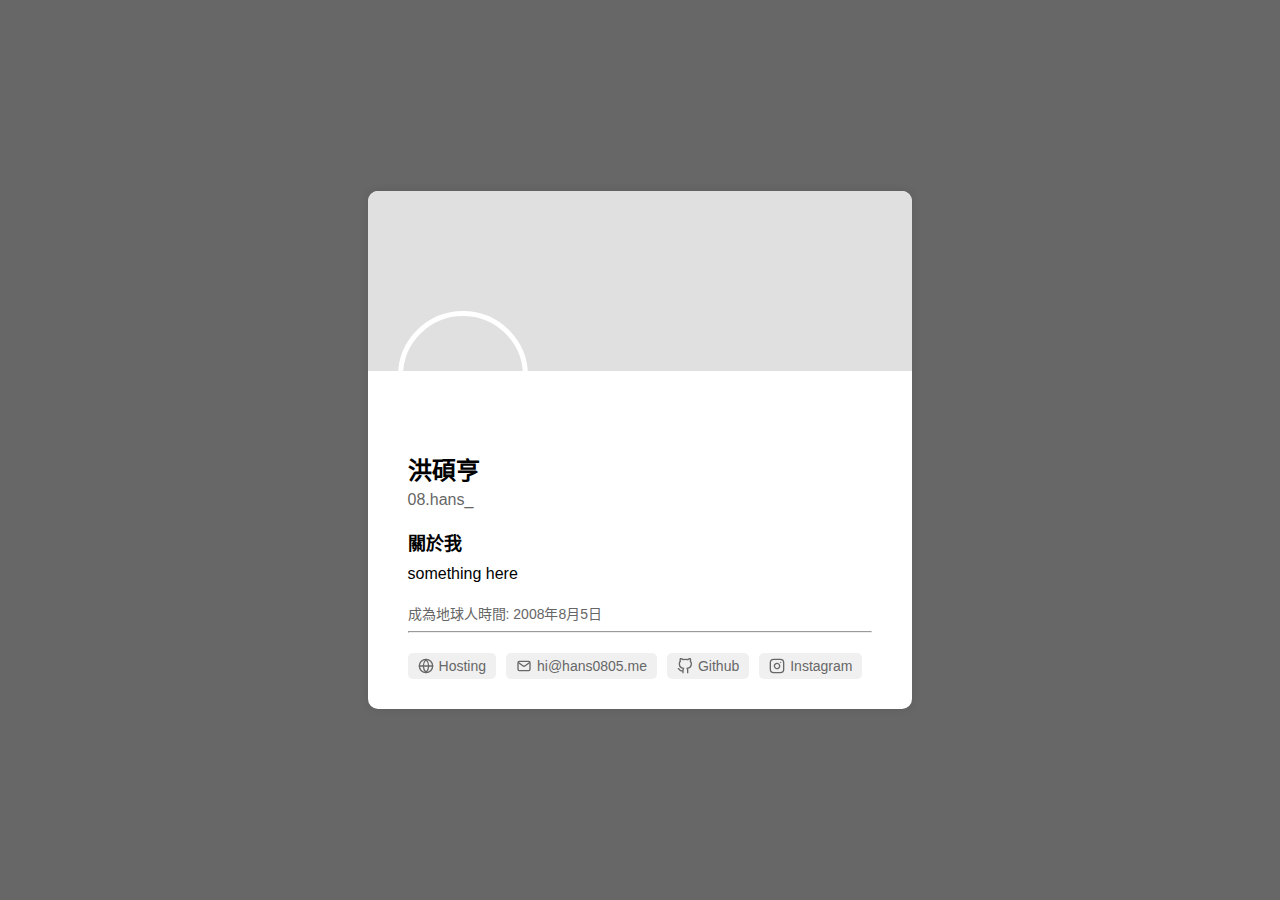
==== test/index.html @ ac9105ec "Create index.html" ====
<!DOCTYPE html>
<html lang="zh-TW">

<head>
    <meta charset="UTF-8">
    <meta name="viewport" content="width=device-width, initial-scale=1.0">
    <title>亨 - 關於我  </title>
    <style>
        body,
        html {
            margin: 0;
            padding: 0;
            height: 100%;
            font-family: Arial, sans-serif;
            background-color: #676767;
            display: flex;
            justify-content: center;
            align-items: center;
        }

        a {
            color: #676767;
        }

        .profile-container {
            width: 100%;
            max-width: 600px;
            margin: 20px;
            background-color: white;
            border-radius: 10px;
            overflow: hidden;
            box-shadow: 0 0 10px rgba(0, 0, 0, 0.1);
        }

        .cover-photo {
            height: 180px;
            background-color: #e0e0e0;
            position: relative;
        }

        .profile-photo {
            width: 120px;
            height: 120px;
            border-radius: 60%;
            background-image: url("https://hans0805.me/img/avatar.jpg");
            background-repeat: no-repeat;
            background-position: center;
            position: absolute;
            bottom: -70px;
            left: 30px;
            border: 5px solid white;
            transition: all 0.3s ease;
        }

        .profile-actions {
            padding: 10px 20px;
            text-align: right;
        }

        .profile-actions button {
            padding: 8px 16px;
            margin-left: 10px;
            border: none;
            border-radius: 5px;
            background-color: #007bff;
            color: white;
            cursor: pointer;
            transition: all 0.3s ease;
        }

        .profile-actions button:hover {
            background-color: #0056b3;
            transform: translateY(-2px);
        }

        .profile-info {
            padding: 80px 40px 20px
                /*background: linear-gradient(rgb(196, 100, 3), rgb(0, 0, 0));*/
        }

        .profile-name {
            font-size: 24px;
            font-weight: bold;
            margin-bottom: 5px;
        }

        .profile-username {
            color: #666;
            margin-bottom: 20px;
        }

        .about-me {
            margin-bottom: 20px;
        }

        .about-me h3 {
            font-size: 18px;
            margin-bottom: 10px;
        }

        .about-me p {
            margin: 5px 0;
            display: flex;
            align-items: center;
            word-break: break-word;
        }

        .about-me svg {
            min-width: 20px;
            width: 20px;
            height: 20px;
            margin-right: 10px;
        }

        .join-date,
        .links {
            margin-top: 20px;
            font-size: 14px;
            color: #666;
        }

        .links {
            display: flex;
            flex-wrap: wrap;
        }

        .link-item {
            display: inline-flex;
            align-items: center;
            margin-right: 10px;
            margin-bottom: 10px;
            padding: 5px 10px;
            background-color: #f0f0f0;
            border-radius: 5px;
            transition: all 0.3s ease;
            cursor: pointer;
        }

        .link-item:hover {
            transform: translateY(-5px);
            box-shadow: 0 5px 15px rgba(0, 0, 0, 0.1);
            background-color: #e0e0e0;
        }

        .link-item svg {
            width: 16px;
            height: 16px;
            margin-right: 5px;
            transition: all 0.3s ease;
        }

        .link-item:hover svg {
            transform: scale(1.1);
        }

        /* Responsive Design */
        @media (max-width: 768px) {

            body,
            html {
                align-items: flex-start;
            }

            .profile-container {
                margin: 0;
                border-radius: 0;
                height: 100%;
                max-height: 100vh;
                overflow-y: auto;
            }

            .cover-photo {
                height: 180px;
            }

            .profile-photo {
                width: 120px;
                height: 120px;
                bottom: -60px;
                left: 50%;
                transform: translateX(-50%);
            }

            .profile-info {
                padding: 80px 40px 20px
            }

            .profile-name {
                font-size: 22px;
                text-align: center;
            }

            .profile-username {
                text-align: center;
            }

            .profile-actions {
                text-align: center;
                padding: 10px;
            }

            .profile-actions button {
                margin: 5px;
                width: calc(50% - 10px);
            }
        }

        @media (max-width: 480px) {
            .profile-container {
                margin: 0;
            }

            .cover-photo {
                height: 180px;
            }

            .profile-photo {
                width: 120px;
                height: 120px;
                bottom: -70px;
            }

            .profile-info {
                padding: 80px 15px 15px;
            }

            .profile-name {
                font-size: 20px;
            }

            .about-me p {
                font-size: 14px;
            }

            .link-item {
                font-size: 12px;
            }
        }
    </style>
</head>

<body>
    <div class="profile-container">
        <!-- 內容保持不變 -->
        <div class="cover-photo">
            <div class="profile-photo"></div>
        </div>
        <div class="profile-info">
            <div class="profile-name">洪碩亨</div>
            <div class="profile-username">08.hans_</div>
            <div class="about-me">
                <h3>關於我</h3>
                <!--
                <p>
                    <svg viewBox="0 0 24 24" fill="none" stroke="currentColor" stroke-width="2" stroke-linecap="round" stroke-linejoin="round">
                        <rect x="3" y="11" width="18" height="11" rx="2" ry="2"></rect>
                        <path d="M7 11V7a5 5 0 0 1 10 0v4"></path>
                    </svg>
                    我的新機器人 https://bot.hans0805.me/
                </p>
                <p>
                    <svg viewBox="0 0 24 24" fill="none" stroke="currentColor" stroke-width="2" stroke-linecap="round" stroke-linejoin="round">
                        <rect x="2" y="3" width="20" height="14" rx="2" ry="2"></rect>
                        <line x1="8" y1="21" x2="16" y2="21"></line>
                        <line x1="12" y1="17" x2="12" y2="21"></line>
                    </svg>
                    喵樂型開發者
                </p>
                <p>
                    <svg viewBox="0 0 24 24" fill="none" stroke="currentColor" stroke-width="2" stroke-linecap="round" stroke-linejoin="round">
                        <circle cx="12" cy="12" r="10"></circle>
                        <line x1="12" y1="16" x2="12" y2="12"></line>
                        <line x1="12" y1="8" x2="12.01" y2="8"></line>
                    </svg>
                    關於我 https://go-to.lol/hans
                </p>
                <p>
                    <svg viewBox="0 0 24 24" fill="none" stroke="currentColor" stroke-width="2" stroke-linecap="round" stroke-linejoin="round">
                        <path d="M4 4h16c1.1 0 2 .9 2 2v12c0 1.1-.9 2-2 2H4c-1.1 0-2-.9-2-2V6c0-1.1.9-2 2-2z"></path>
                        <polyline points="22,6 12,13 2,6"></polyline>
                    </svg>
                    hi@hans0805.me
                </p>
                -->
                <p>something here</p>
            </div>
            <div class="join-date">
                成為地球人時間: 2008年8月5日
            </div>
            <hr>
            <div class="links">
                <a href="https://maybeisfree.host" target="_blank">
                    <div class="link-item">
                        <svg viewBox="0 0 24 24" fill="none" stroke="currentColor" stroke-width="2"
                            stroke-linecap="round" stroke-linejoin="round">
                            <circle cx="12" cy="12" r="10"></circle>
                            <line x1="2" y1="12" x2="22" y2="12"></line>
                            <path
                                d="M12 2a15.3 15.3 0 0 1 4 10 15.3 15.3 0 0 1-4 10 15.3 15.3 0 0 1-4-10 15.3 15.3 0 0 1 4-10z">
                            </path>
                        </svg>
                        Hosting
                    </div>
                </a>
                <a href="mailto:hi@hans0805.me" target="_blank">
                    <div class="link-item">
                        <svg viewBox="0 0 24 24" fill="none" xmlns="http://www.w3.org/2000/svg" stroke="currentColor"
                            stroke-width="2">
                            <g id="SVGRepo_bgCarrier" stroke-width="0"></g>
                            <g id="SVGRepo_tracerCarrier" stroke-linecap="round" stroke-linejoin="round"></g>
                            <g id="SVGRepo_iconCarrier">
                                <path d="M4 7.00005L10.2 11.65C11.2667 12.45 12.7333 12.45 13.8 11.65L20 7"
                                    stroke-width="2" stroke-linecap="round" stroke-linejoin="round"></path>
                                <rect x="3" y="5" width="18" height="14" rx="2" stroke-width="2" stroke-linecap="round">
                                </rect>
                            </g>
                        </svg>
                        hi@hans0805.me
                    </div>
                </a>
                <a href="https://github.con/hanshans135" target="_blank">
                    <div class="link-item">
                        <svg viewBox="0 0 24 24" fill="none" stroke="currentColor" stroke-width="2"
                            stroke-linecap="round" stroke-linejoin="round">
                            <path
                                d="M9 19c-5 1.5-5-2.5-7-3m14 6v-3.87a3.37 3.37 0 0 0-.94-2.61c3.14-.35 6.44-1.54 6.44-7A5.44 5.44 0 0 0 20 4.77 5.07 5.07 0 0 0 19.91 1S18.73.65 16 2.48a13.38 13.38 0 0 0-7 0C6.27.65 5.09 1 5.09 1A5.07 5.07 0 0 0 5 4.77a5.44 5.44 0 0 0-1.5 3.78c0 5.42 3.3 6.61 6.44 7A3.37 3.37 0 0 0 9 18.13V22">
                            </path>
                        </svg>
                        Github
                    </div>
                </a>
                <a href="https://www.instagram.com/08.hans_" target="_blank">
                    <div class="link-item">
                        <svg viewBox="0 0 24 24" fill="none" stroke="currentColor" stroke-width="2"
                            stroke-linecap="round" stroke-linejoin="round">
                            <rect x="2" y="2" width="20" height="20" rx="5" ry="5"></rect>
                            <path d="M16 11.37A4 4 0 1 1 12.63 8 4 4 0 0 1 16 11.37z"></path>
                            <line x1="17.5" y1="6.5" x2="17.51" y2="6.5"></line>
                        </svg>
                        Instagram
                    </div>
                </a>
            </div>
        </div>
    </div>
</body>

</html>
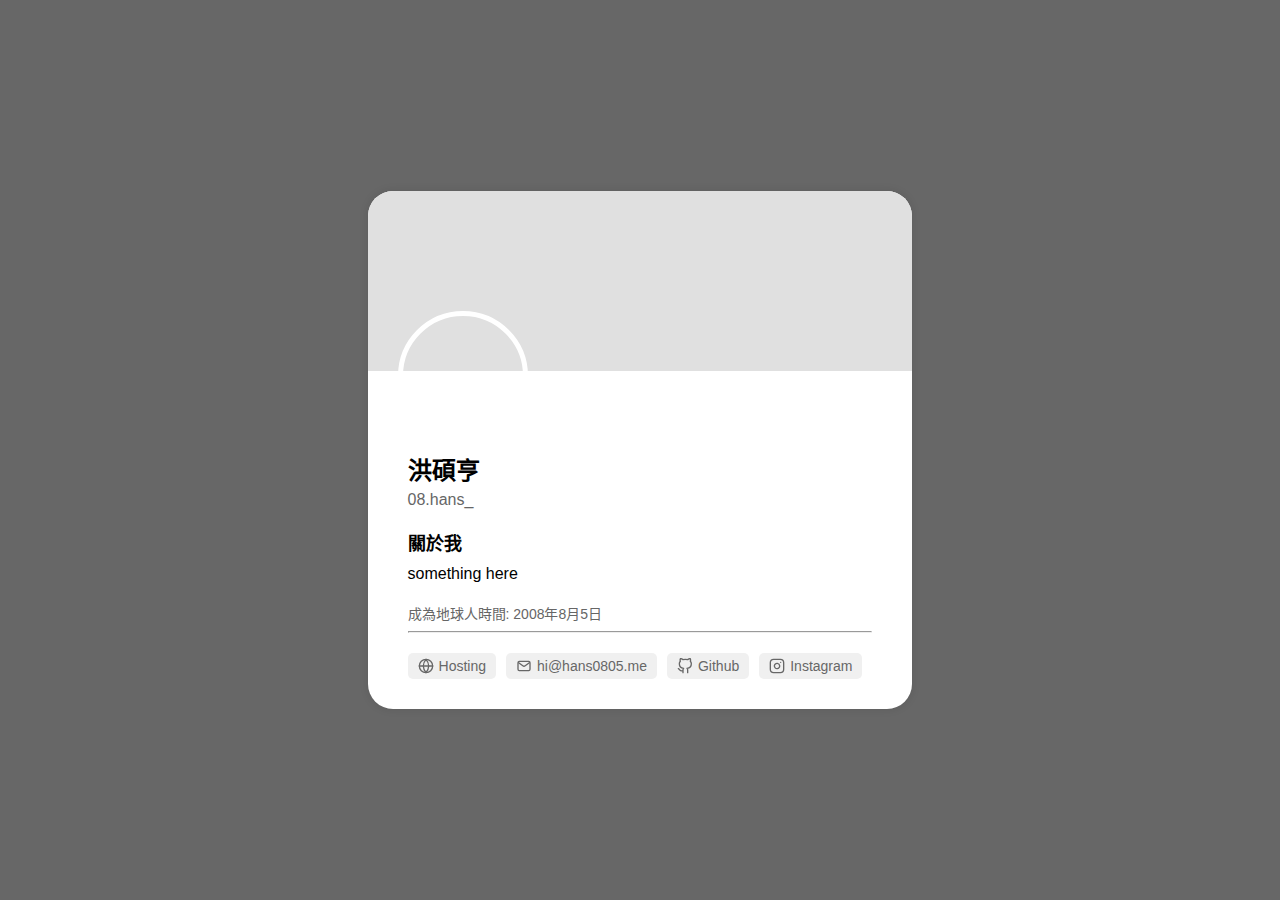
==== commit d0069c86: "Update index.html" ====
--- a/test/index.html
+++ b/test/index.html
@@ -27,7 +27,7 @@
             max-width: 600px;
             margin: 20px;
             background-color: white;
-            border-radius: 10px;
+            border-radius: 25px;
             overflow: hidden;
             box-shadow: 0 0 10px rgba(0, 0, 0, 0.1);
         }
@@ -35,16 +35,21 @@
         .cover-photo {
             height: 180px;
             background-color: #e0e0e0;
+            background-repeat: no-repeat;
+            background-position: center;
+            background-size: cover;
+            background-image: url("https://cdn.discordapp.com/banners/851062442330816522/606dcc084252e7cfb7fef6ddad359d9d.png?size=1024");
             position: relative;
         }
 
         .profile-photo {
             width: 120px;
             height: 120px;
-            border-radius: 60%;
+            border-radius: 100px;
             background-image: url("https://hans0805.me/img/avatar.jpg");
             background-repeat: no-repeat;
             background-position: center;
+            background-size: cover;
             position: absolute;
             bottom: -70px;
             left: 30px;
@@ -318,7 +323,7 @@
                         hi@hans0805.me
                     </div>
                 </a>
-                <a href="https://github.con/hanshans135" target="_blank">
+                <a href="https://github.com/hanshans135" target="_blank">
                     <div class="link-item">
                         <svg viewBox="0 0 24 24" fill="none" stroke="currentColor" stroke-width="2"
                             stroke-linecap="round" stroke-linejoin="round">
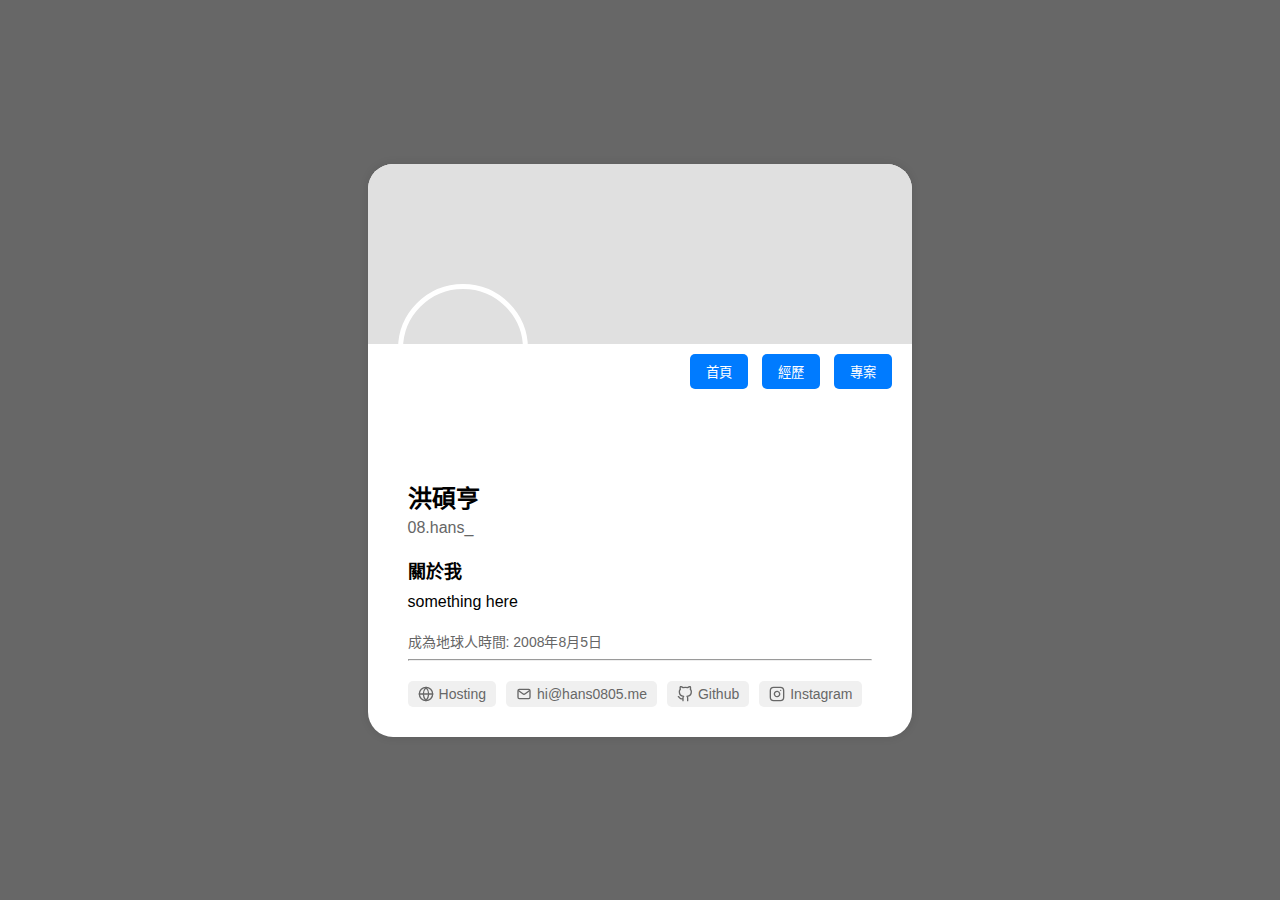
==== commit e9dc2352: "Add files via upload" ====
--- a/test/index.html
+++ b/test/index.html
@@ -4,7 +4,7 @@
 <head>
     <meta charset="UTF-8">
     <meta name="viewport" content="width=device-width, initial-scale=1.0">
-    <title>亨 - 關於我  </title>
+    <title>亨 - 關於我 </title>
     <style>
         body,
         html {
@@ -38,7 +38,6 @@
             background-repeat: no-repeat;
             background-position: center;
             background-size: cover;
-            background-image: url("https://cdn.discordapp.com/banners/851062442330816522/606dcc084252e7cfb7fef6ddad359d9d.png?size=1024");
             position: relative;
         }
 
@@ -201,12 +200,14 @@
 
             .profile-actions {
                 text-align: center;
+                transform: translateY(70px);
                 padding: 10px;
+                width: calc(100%-30px);
             }
 
             .profile-actions button {
                 margin: 5px;
-                width: calc(50% - 10px);
+                width: 30%;
             }
         }
 
@@ -250,12 +251,24 @@
         <div class="cover-photo">
             <div class="profile-photo"></div>
         </div>
+        <div class="profile-actions">
+            <nobr>
+
+                <button id="btn-page-home" onclick="go_page('home')">首頁</button>
+                <button id="btn-page-info" onclick="go_page('info')">經歷</button>
+                <button id="btn-page-project" onclick="go_page('project')">專案</button>
+            </nobr>
+        </div>
         <div class="profile-info">
+
             <div class="profile-name">洪碩亨</div>
             <div class="profile-username">08.hans_</div>
-            <div class="about-me">
-                <h3>關於我</h3>
-                <!--
+
+            <!--首頁-->
+            <div id="page-home" style="display: block;">
+                <div class="about-me">
+                    <h3>關於我</h3>
+                    <!--
                 <p>
                     <svg viewBox="0 0 24 24" fill="none" stroke="currentColor" stroke-width="2" stroke-linecap="round" stroke-linejoin="round">
                         <rect x="3" y="11" width="18" height="11" rx="2" ry="2"></rect>
@@ -287,11 +300,31 @@
                     hi@hans0805.me
                 </p>
                 -->
-                <p>something here</p>
+                    <p>something here</p>
+                </div>
+                <div class="join-date">
+                    成為地球人時間: 2008年8月5日
+                </div>
             </div>
-            <div class="join-date">
-                成為地球人時間: 2008年8月5日
+
+            <!--經歷-->
+            <div id="page-info" style="display: none;">
+                <div class="about-me">
+                    <h3>經歷</h3>
+                    <p>something here</p>
+                </div>
+
             </div>
+
+            <!--專案-->
+            <div id="project-info" style="display: none;">
+                <div class="about-me">
+                    <h3>專案</h3>
+                    <p>something here</p>
+                </div>
+
+            </div>
+
             <hr>
             <div class="links">
                 <a href="https://maybeisfree.host" target="_blank">
@@ -348,6 +381,24 @@
             </div>
         </div>
     </div>
+
+    <script>
+        let home_page = document.querySelector("#page-home")
+        let info_page = document.querySelector("#page-info")
+        let project_page = document.querySelector("#project-info")
+        function go_page(page_name) {
+            home_page.style.display = "none"
+            info_page.style.display = "none"
+            project_page.style.display = "none"
+            if (page_name == "home") {
+                home_page.style.display = "block"
+            } else if (page_name == "info") {
+                info_page.style.display = "block"
+            } else {
+                project_page.style.display = "block"
+            }
+        }
+    </script>
 </body>
 
-</html>
+</html>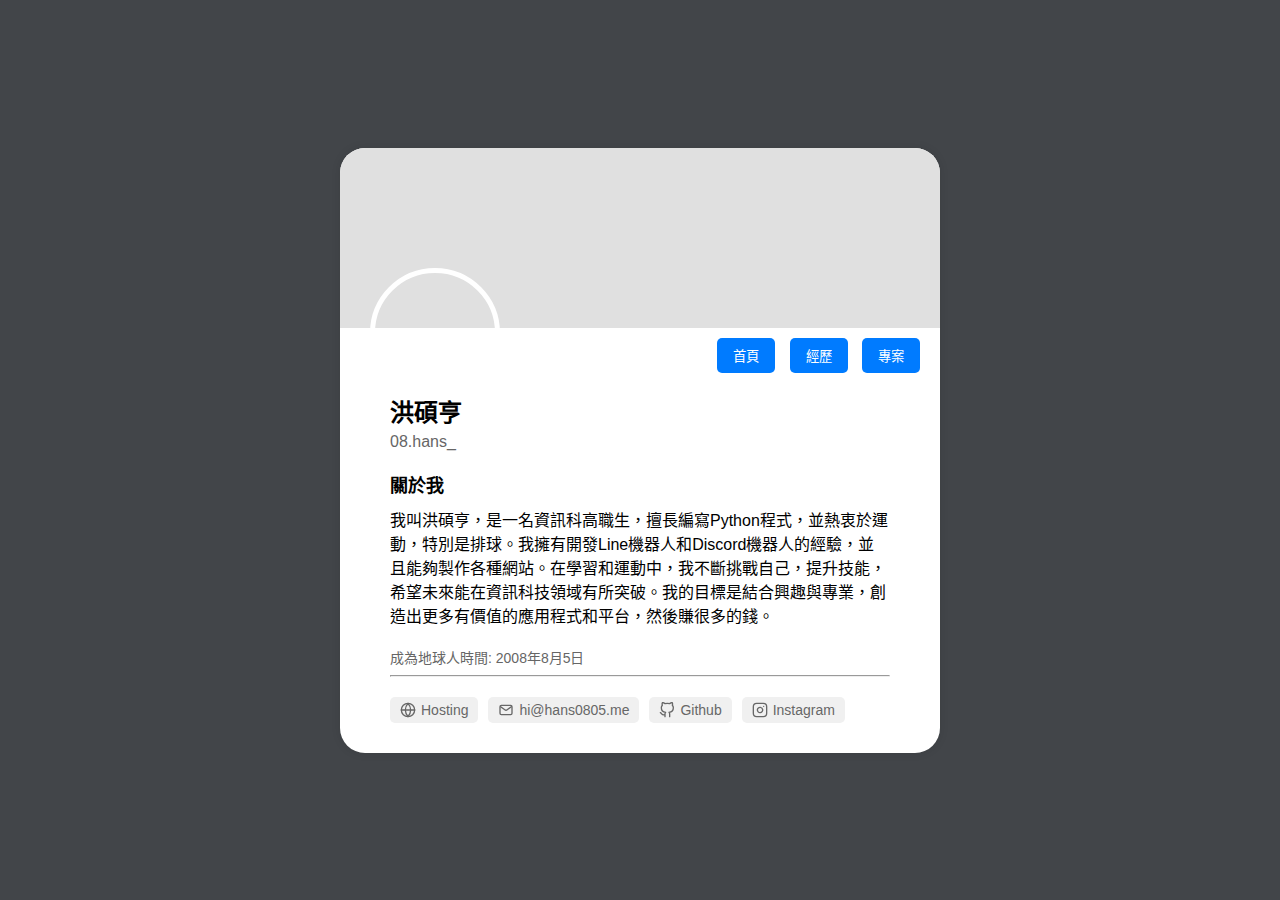
==== commit bce01a23: "Update index.html" ====
--- a/test/index.html
+++ b/test/index.html
@@ -12,7 +12,7 @@
             padding: 0;
             height: 100%;
             font-family: Arial, sans-serif;
-            background-color: #676767;
+            background-color: #424549;
             display: flex;
             justify-content: center;
             align-items: center;
@@ -30,6 +30,7 @@
             border-radius: 25px;
             overflow: hidden;
             box-shadow: 0 0 10px rgba(0, 0, 0, 0.1);
+
         }
 
         .cover-photo {
@@ -78,7 +79,7 @@
         }
 
         .profile-info {
-            padding: 80px 40px 20px
+            padding: 10px 50px 20px
                 /*background: linear-gradient(rgb(196, 100, 3), rgb(0, 0, 0));*/
         }
 
@@ -242,7 +243,103 @@
                 font-size: 12px;
             }
         }
+
+        .carousel {
+            position: relative;
+            overflow: hidden;
+            margin-top: 20px;
+            border-radius: 10px;
+            box-shadow: 0 4px 6px rgba(0, 0, 0, 0.1);
+        }
+
+        .carousel-inner {
+            display: flex;
+            transition: transform 0.5s ease;
+        }
+
+        .carousel-item {
+            flex: 0 0 100%;
+            width: 100%;
+            display: flex;
+            justify-content: space-between;
+            padding: 10px;
+        }
+
+        .experience-block {
+            width: 48%;
+            background-color: #f8f9fa;
+            border-radius: 8px;
+            overflow: hidden;
+            box-shadow: 0 2px 4px rgba(0, 0, 0, 0.1);
+        }
+
+        .experience-block img {
+            width: 100%;
+            /*height: 60%;
+             padding-bottom: 100%;
+            使图片变为正方形 */
+            object-fit: cover;
+            display: block;
+        }
+
+        .experience-text {
+            padding: 15px;
+        }
+
+        .experience-text h2 {
+            font-size: 16px;
+            margin-bottom: 5px;
+        }
+
+        .experience-text p {
+            font-size: 14px;
+            margin: 0;
+        }
+
+        .carousel-control {
+            position: absolute;
+            top: 50%;
+            transform: translateY(-50%);
+            background: rgba(0, 0, 0, 0.5);
+            color: white;
+            padding: 10px 15px;
+            text-decoration: none;
+            border-radius: 50%;
+            font-size: 18px;
+            z-index: 10;
+        }
+
+        .carousel-control.prev {
+            left: 10px;
+        }
+
+        .carousel-control.next {
+            right: 10px;
+        }
+
+        .carousel-indicators {
+            position: absolute;
+            bottom: 10px;
+            left: 50%;
+            transform: translateX(-50%);
+            display: flex;
+            gap: 10px;
+            z-index: 10;
+        }
+
+        .indicator {
+            width: 10px;
+            height: 10px;
+            border-radius: 50%;
+            background-color: rgba(0, 0, 0, 0.5);
+            cursor: pointer;
+        }
+
+        .indicator.active {
+            background-color: #000;
+        }
     </style>
+
 </head>
 
 <body>
@@ -268,39 +365,8 @@
             <div id="page-home" style="display: block;">
                 <div class="about-me">
                     <h3>關於我</h3>
-                    <!--
-                <p>
-                    <svg viewBox="0 0 24 24" fill="none" stroke="currentColor" stroke-width="2" stroke-linecap="round" stroke-linejoin="round">
-                        <rect x="3" y="11" width="18" height="11" rx="2" ry="2"></rect>
-                        <path d="M7 11V7a5 5 0 0 1 10 0v4"></path>
-                    </svg>
-                    我的新機器人 https://bot.hans0805.me/
-                </p>
-                <p>
-                    <svg viewBox="0 0 24 24" fill="none" stroke="currentColor" stroke-width="2" stroke-linecap="round" stroke-linejoin="round">
-                        <rect x="2" y="3" width="20" height="14" rx="2" ry="2"></rect>
-                        <line x1="8" y1="21" x2="16" y2="21"></line>
-                        <line x1="12" y1="17" x2="12" y2="21"></line>
-                    </svg>
-                    喵樂型開發者
-                </p>
-                <p>
-                    <svg viewBox="0 0 24 24" fill="none" stroke="currentColor" stroke-width="2" stroke-linecap="round" stroke-linejoin="round">
-                        <circle cx="12" cy="12" r="10"></circle>
-                        <line x1="12" y1="16" x2="12" y2="12"></line>
-                        <line x1="12" y1="8" x2="12.01" y2="8"></line>
-                    </svg>
-                    關於我 https://go-to.lol/hans
-                </p>
-                <p>
-                    <svg viewBox="0 0 24 24" fill="none" stroke="currentColor" stroke-width="2" stroke-linecap="round" stroke-linejoin="round">
-                        <path d="M4 4h16c1.1 0 2 .9 2 2v12c0 1.1-.9 2-2 2H4c-1.1 0-2-.9-2-2V6c0-1.1.9-2 2-2z"></path>
-                        <polyline points="22,6 12,13 2,6"></polyline>
-                    </svg>
-                    hi@hans0805.me
-                </p>
-                -->
-                    <p>something here</p>
+                    <p>我叫洪碩亨，是一名資訊科高職生，擅長編寫Python程式，並熱衷於運動，特別是排球。我擁有開發Line機器人和Discord機器人的經驗，並且能夠製作各種網站。在學習和運動中，我不斷挑戰自己，提升技能，希望未來能在資訊科技領域有所突破。我的目標是結合興趣與專業，創造出更多有價值的應用程式和平台，然後賺很多的錢。
+                    </p>
                 </div>
                 <div class="join-date">
                     成為地球人時間: 2008年8月5日
@@ -311,9 +377,46 @@
             <div id="page-info" style="display: none;">
                 <div class="about-me">
                     <h3>經歷</h3>
-                    <p>something here</p>
+                    <div class="carousel">
+                        <div class="carousel-inner">
+                            <div class="carousel-item">
+                                <div class="experience-block">
+                                    <img src="https://yt3.googleusercontent.com/ytc/AIdro_l-4eHLOxc9YmVaAxYHBSkE6IatT5w8GYWd6YPL2Nl4oTQ=s900-c-k-c0x00ffffff-no-rj" alt="2018年 - 國中學習歷程">
+                                    <div class="experience-text">
+                                        <h2>2024 - SITCON</h2>
+                                        <p>場務</p>
+                                    </div>
+                                </div>
+                                <div class="experience-block">
+                                    <img src="https://www.claudeusercontent.com/api/placeholder/400/400" alt="2021年 - 高中資訊科學習">
+                                    <div class="experience-text">
+                                        <h2>2024 - COSCUP</h2>
+                                        <p>會眾</p>
+                                    </div>
+                                </div>
+                            </div>
+                            <div class="carousel-item">
+                                <div class="experience-block">
+                                    <img src="https://www.claudeusercontent.com/api/placeholder/400/400" alt="2023年 - 個人項目開發">
+                                    <div class="experience-text">
+                                        <h2>2023 - COSCUP</h2>
+                                        <p>會眾</p>
+                                    </div>
+                                </div>
+                                <div class="experience-block">
+                                    <img src="https://www.claudeusercontent.com/api/placeholder/400/400" alt="未來展望">
+                                    <div class="experience-text">
+                                        <h2>awa</h2>
+                                        <p>test</p>
+                                    </div>
+                                </div>
+                            </div>
+                        </div>
+                        <a href="#" class="carousel-control prev">&lt;</a>
+                        <a href="#" class="carousel-control next">&gt;</a>
+                        <div class="carousel-indicators"></div>
+                    </div>
                 </div>
-
             </div>
 
             <!--專案-->
@@ -398,7 +501,51 @@
                 project_page.style.display = "block"
             }
         }
+
+        // 更新后的轮播功能
+        document.addEventListener('DOMContentLoaded', function () {
+            const carousel = document.querySelector('.carousel-inner');
+            const items = document.querySelectorAll('.carousel-item');
+            const prevButton = document.querySelector('.carousel-control.prev');
+            const nextButton = document.querySelector('.carousel-control.next');
+            const indicatorsContainer = document.querySelector('.carousel-indicators');
+            let currentIndex = 0;
+
+            // 创建指示器
+            items.forEach((_, index) => {
+                const indicator = document.createElement('div');
+                indicator.classList.add('indicator');
+                if (index === 0) indicator.classList.add('active');
+                indicator.addEventListener('click', () => showItem(index));
+                indicatorsContainer.appendChild(indicator);
+            });
+
+            const indicators = document.querySelectorAll('.indicator');
+
+            function showItem(index) {
+                carousel.style.transform = `translateX(-${index * 100}%)`;
+                indicators[currentIndex].classList.remove('active');
+                indicators[index].classList.add('active');
+                currentIndex = index;
+            }
+
+            prevButton.addEventListener('click', function (e) {
+                e.preventDefault();
+                let index = currentIndex - 1;
+                if (index < 0) index = items.length - 1;
+                showItem(index);
+            });
+
+            nextButton.addEventListener('click', function (e) {
+                e.preventDefault();
+                let index = currentIndex + 1;
+                if (index >= items.length) index = 0;
+                showItem(index);
+            });
+
+        });
     </script>
+
 </body>
 
-</html>+</html>
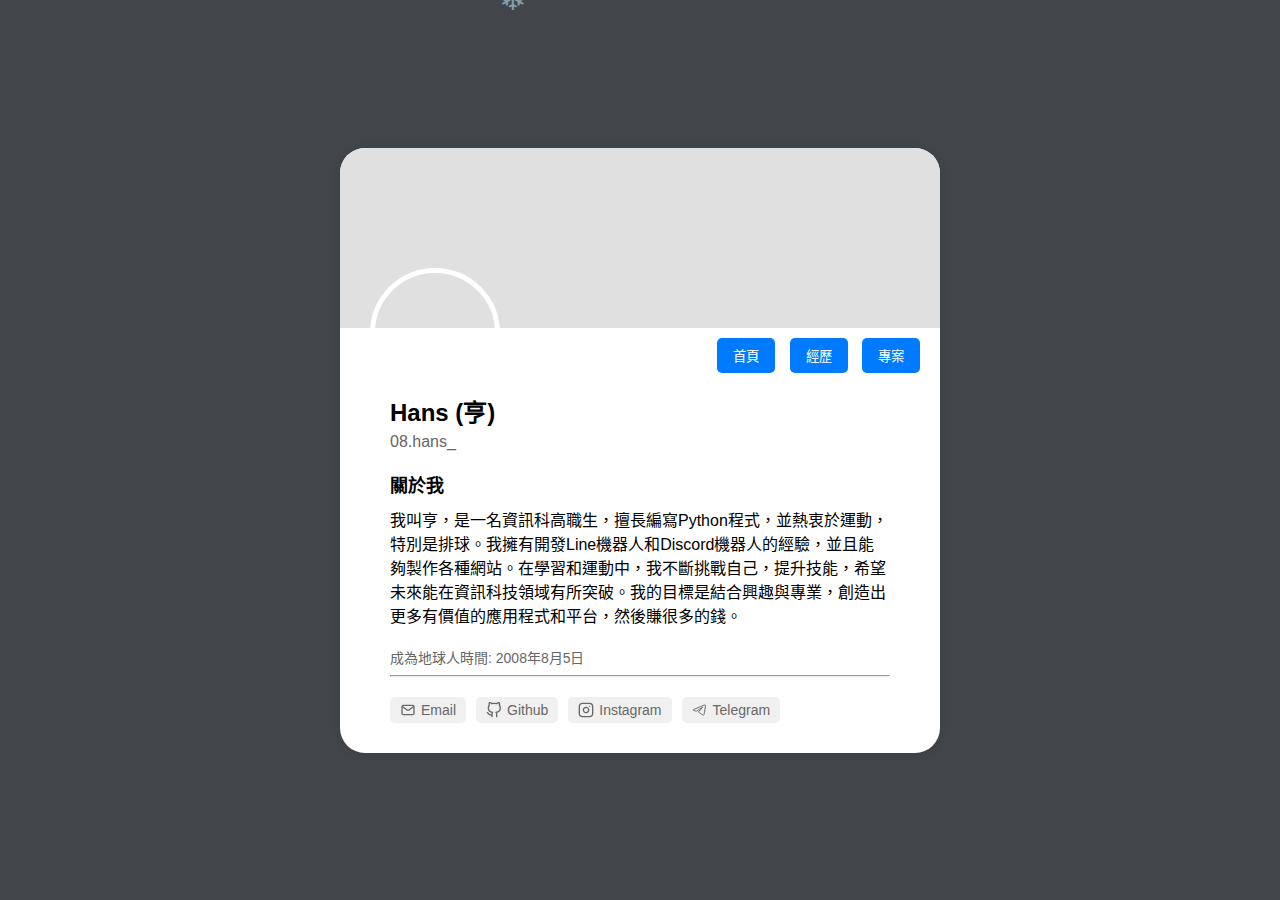
==== commit 44e3144b: "修復輪播" ====
--- a/test/index.html
+++ b/test/index.html
@@ -1,551 +1,768 @@
-<!DOCTYPE html>
-<html lang="zh-TW">
-
-<head>
-    <meta charset="UTF-8">
-    <meta name="viewport" content="width=device-width, initial-scale=1.0">
-    <title>亨 - 關於我 </title>
-    <style>
-        body,
-        html {
-            margin: 0;
-            padding: 0;
-            height: 100%;
-            font-family: Arial, sans-serif;
-            background-color: #424549;
-            display: flex;
-            justify-content: center;
-            align-items: center;
-        }
-
-        a {
-            color: #676767;
-        }
-
-        .profile-container {
-            width: 100%;
-            max-width: 600px;
-            margin: 20px;
-            background-color: white;
-            border-radius: 25px;
-            overflow: hidden;
-            box-shadow: 0 0 10px rgba(0, 0, 0, 0.1);
-
-        }
-
-        .cover-photo {
-            height: 180px;
-            background-color: #e0e0e0;
-            background-repeat: no-repeat;
-            background-position: center;
-            background-size: cover;
-            position: relative;
-        }
-
-        .profile-photo {
-            width: 120px;
-            height: 120px;
-            border-radius: 100px;
-            background-image: url("https://hans0805.me/img/avatar.jpg");
-            background-repeat: no-repeat;
-            background-position: center;
-            background-size: cover;
-            position: absolute;
-            bottom: -70px;
-            left: 30px;
-            border: 5px solid white;
-            transition: all 0.3s ease;
-        }
-
-        .profile-actions {
-            padding: 10px 20px;
-            text-align: right;
-        }
-
-        .profile-actions button {
-            padding: 8px 16px;
-            margin-left: 10px;
-            border: none;
-            border-radius: 5px;
-            background-color: #007bff;
-            color: white;
-            cursor: pointer;
-            transition: all 0.3s ease;
-        }
-
-        .profile-actions button:hover {
-            background-color: #0056b3;
-            transform: translateY(-2px);
-        }
-
-        .profile-info {
-            padding: 10px 50px 20px
-                /*background: linear-gradient(rgb(196, 100, 3), rgb(0, 0, 0));*/
-        }
-
-        .profile-name {
-            font-size: 24px;
-            font-weight: bold;
-            margin-bottom: 5px;
-        }
-
-        .profile-username {
-            color: #666;
-            margin-bottom: 20px;
-        }
-
-        .about-me {
-            margin-bottom: 20px;
-        }
-
-        .about-me h3 {
-            font-size: 18px;
-            margin-bottom: 10px;
-        }
-
-        .about-me p {
-            margin: 5px 0;
-            display: flex;
-            align-items: center;
-            word-break: break-word;
-        }
-
-        .about-me svg {
-            min-width: 20px;
-            width: 20px;
-            height: 20px;
-            margin-right: 10px;
-        }
-
-        .join-date,
-        .links {
-            margin-top: 20px;
-            font-size: 14px;
-            color: #666;
-        }
-
-        .links {
-            display: flex;
-            flex-wrap: wrap;
-        }
-
-        .link-item {
-            display: inline-flex;
-            align-items: center;
-            margin-right: 10px;
-            margin-bottom: 10px;
-            padding: 5px 10px;
-            background-color: #f0f0f0;
-            border-radius: 5px;
-            transition: all 0.3s ease;
-            cursor: pointer;
-        }
-
-        .link-item:hover {
-            transform: translateY(-5px);
-            box-shadow: 0 5px 15px rgba(0, 0, 0, 0.1);
-            background-color: #e0e0e0;
-        }
-
-        .link-item svg {
-            width: 16px;
-            height: 16px;
-            margin-right: 5px;
-            transition: all 0.3s ease;
-        }
-
-        .link-item:hover svg {
-            transform: scale(1.1);
-        }
-
-        /* Responsive Design */
-        @media (max-width: 768px) {
-
-            body,
-            html {
-                align-items: flex-start;
-            }
-
-            .profile-container {
-                margin: 0;
-                border-radius: 0;
-                height: 100%;
-                max-height: 100vh;
-                overflow-y: auto;
-            }
-
-            .cover-photo {
-                height: 180px;
-            }
-
-            .profile-photo {
-                width: 120px;
-                height: 120px;
-                bottom: -60px;
-                left: 50%;
-                transform: translateX(-50%);
-            }
-
-            .profile-info {
-                padding: 80px 40px 20px
-            }
-
-            .profile-name {
-                font-size: 22px;
-                text-align: center;
-            }
-
-            .profile-username {
-                text-align: center;
-            }
-
-            .profile-actions {
-                text-align: center;
-                transform: translateY(70px);
-                padding: 10px;
-                width: calc(100%-30px);
-            }
-
-            .profile-actions button {
-                margin: 5px;
-                width: 30%;
-            }
-        }
-
-        @media (max-width: 480px) {
-            .profile-container {
-                margin: 0;
-            }
-
-            .cover-photo {
-                height: 180px;
-            }
-
-            .profile-photo {
-                width: 120px;
-                height: 120px;
-                bottom: -70px;
-            }
-
-            .profile-info {
-                padding: 80px 15px 15px;
-            }
-
-            .profile-name {
-                font-size: 20px;
-            }
-
-            .about-me p {
-                font-size: 14px;
-            }
-
-            .link-item {
-                font-size: 12px;
-            }
-        }
-
-        .carousel {
-            position: relative;
-            overflow: hidden;
-            margin-top: 20px;
-            border-radius: 10px;
-            box-shadow: 0 4px 6px rgba(0, 0, 0, 0.1);
-        }
-
-        .carousel-inner {
-            display: flex;
-            transition: transform 0.5s ease;
-        }
-
-        .carousel-item {
-            flex: 0 0 100%;
-            width: 100%;
-            display: flex;
-            justify-content: space-between;
-            padding: 10px;
-        }
-
-        .experience-block {
-            width: 48%;
-            background-color: #f8f9fa;
-            border-radius: 8px;
-            overflow: hidden;
-            box-shadow: 0 2px 4px rgba(0, 0, 0, 0.1);
-        }
-
-        .experience-block img {
-            width: 100%;
-            /*height: 60%;
-             padding-bottom: 100%;
-            使图片变为正方形 */
-            object-fit: cover;
-            display: block;
-        }
-
-        .experience-text {
-            padding: 15px;
-        }
-
-        .experience-text h2 {
-            font-size: 16px;
-            margin-bottom: 5px;
-        }
-
-        .experience-text p {
-            font-size: 14px;
-            margin: 0;
-        }
-
-        .carousel-control {
-            position: absolute;
-            top: 50%;
-            transform: translateY(-50%);
-            background: rgba(0, 0, 0, 0.5);
-            color: white;
-            padding: 10px 15px;
-            text-decoration: none;
-            border-radius: 50%;
-            font-size: 18px;
-            z-index: 10;
-        }
-
-        .carousel-control.prev {
-            left: 10px;
-        }
-
-        .carousel-control.next {
-            right: 10px;
-        }
-
-        .carousel-indicators {
-            position: absolute;
-            bottom: 10px;
-            left: 50%;
-            transform: translateX(-50%);
-            display: flex;
-            gap: 10px;
-            z-index: 10;
-        }
-
-        .indicator {
-            width: 10px;
-            height: 10px;
-            border-radius: 50%;
-            background-color: rgba(0, 0, 0, 0.5);
-            cursor: pointer;
-        }
-
-        .indicator.active {
-            background-color: #000;
-        }
-    </style>
-
-</head>
-
-<body>
-    <div class="profile-container">
-        <!-- 內容保持不變 -->
-        <div class="cover-photo">
-            <div class="profile-photo"></div>
-        </div>
-        <div class="profile-actions">
-            <nobr>
-
-                <button id="btn-page-home" onclick="go_page('home')">首頁</button>
-                <button id="btn-page-info" onclick="go_page('info')">經歷</button>
-                <button id="btn-page-project" onclick="go_page('project')">專案</button>
-            </nobr>
-        </div>
-        <div class="profile-info">
-
-            <div class="profile-name">洪碩亨</div>
-            <div class="profile-username">08.hans_</div>
-
-            <!--首頁-->
-            <div id="page-home" style="display: block;">
-                <div class="about-me">
-                    <h3>關於我</h3>
-                    <p>我叫洪碩亨，是一名資訊科高職生，擅長編寫Python程式，並熱衷於運動，特別是排球。我擁有開發Line機器人和Discord機器人的經驗，並且能夠製作各種網站。在學習和運動中，我不斷挑戰自己，提升技能，希望未來能在資訊科技領域有所突破。我的目標是結合興趣與專業，創造出更多有價值的應用程式和平台，然後賺很多的錢。
-                    </p>
-                </div>
-                <div class="join-date">
-                    成為地球人時間: 2008年8月5日
-                </div>
-            </div>
-
-            <!--經歷-->
-            <div id="page-info" style="display: none;">
-                <div class="about-me">
-                    <h3>經歷</h3>
-                    <div class="carousel">
-                        <div class="carousel-inner">
-                            <div class="carousel-item">
-                                <div class="experience-block">
-                                    <img src="https://yt3.googleusercontent.com/ytc/AIdro_l-4eHLOxc9YmVaAxYHBSkE6IatT5w8GYWd6YPL2Nl4oTQ=s900-c-k-c0x00ffffff-no-rj" alt="2018年 - 國中學習歷程">
-                                    <div class="experience-text">
-                                        <h2>2024 - SITCON</h2>
-                                        <p>場務</p>
-                                    </div>
-                                </div>
-                                <div class="experience-block">
-                                    <img src="https://www.claudeusercontent.com/api/placeholder/400/400" alt="2021年 - 高中資訊科學習">
-                                    <div class="experience-text">
-                                        <h2>2024 - COSCUP</h2>
-                                        <p>會眾</p>
-                                    </div>
-                                </div>
-                            </div>
-                            <div class="carousel-item">
-                                <div class="experience-block">
-                                    <img src="https://www.claudeusercontent.com/api/placeholder/400/400" alt="2023年 - 個人項目開發">
-                                    <div class="experience-text">
-                                        <h2>2023 - COSCUP</h2>
-                                        <p>會眾</p>
-                                    </div>
-                                </div>
-                                <div class="experience-block">
-                                    <img src="https://www.claudeusercontent.com/api/placeholder/400/400" alt="未來展望">
-                                    <div class="experience-text">
-                                        <h2>awa</h2>
-                                        <p>test</p>
-                                    </div>
-                                </div>
-                            </div>
-                        </div>
-                        <a href="#" class="carousel-control prev">&lt;</a>
-                        <a href="#" class="carousel-control next">&gt;</a>
-                        <div class="carousel-indicators"></div>
-                    </div>
-                </div>
-            </div>
-
-            <!--專案-->
-            <div id="project-info" style="display: none;">
-                <div class="about-me">
-                    <h3>專案</h3>
-                    <p>something here</p>
-                </div>
-
-            </div>
-
-            <hr>
-            <div class="links">
-                <a href="https://maybeisfree.host" target="_blank">
-                    <div class="link-item">
-                        <svg viewBox="0 0 24 24" fill="none" stroke="currentColor" stroke-width="2"
-                            stroke-linecap="round" stroke-linejoin="round">
-                            <circle cx="12" cy="12" r="10"></circle>
-                            <line x1="2" y1="12" x2="22" y2="12"></line>
-                            <path
-                                d="M12 2a15.3 15.3 0 0 1 4 10 15.3 15.3 0 0 1-4 10 15.3 15.3 0 0 1-4-10 15.3 15.3 0 0 1 4-10z">
-                            </path>
-                        </svg>
-                        Hosting
-                    </div>
-                </a>
-                <a href="mailto:hi@hans0805.me" target="_blank">
-                    <div class="link-item">
-                        <svg viewBox="0 0 24 24" fill="none" xmlns="http://www.w3.org/2000/svg" stroke="currentColor"
-                            stroke-width="2">
-                            <g id="SVGRepo_bgCarrier" stroke-width="0"></g>
-                            <g id="SVGRepo_tracerCarrier" stroke-linecap="round" stroke-linejoin="round"></g>
-                            <g id="SVGRepo_iconCarrier">
-                                <path d="M4 7.00005L10.2 11.65C11.2667 12.45 12.7333 12.45 13.8 11.65L20 7"
-                                    stroke-width="2" stroke-linecap="round" stroke-linejoin="round"></path>
-                                <rect x="3" y="5" width="18" height="14" rx="2" stroke-width="2" stroke-linecap="round">
-                                </rect>
-                            </g>
-                        </svg>
-                        hi@hans0805.me
-                    </div>
-                </a>
-                <a href="https://github.com/hanshans135" target="_blank">
-                    <div class="link-item">
-                        <svg viewBox="0 0 24 24" fill="none" stroke="currentColor" stroke-width="2"
-                            stroke-linecap="round" stroke-linejoin="round">
-                            <path
-                                d="M9 19c-5 1.5-5-2.5-7-3m14 6v-3.87a3.37 3.37 0 0 0-.94-2.61c3.14-.35 6.44-1.54 6.44-7A5.44 5.44 0 0 0 20 4.77 5.07 5.07 0 0 0 19.91 1S18.73.65 16 2.48a13.38 13.38 0 0 0-7 0C6.27.65 5.09 1 5.09 1A5.07 5.07 0 0 0 5 4.77a5.44 5.44 0 0 0-1.5 3.78c0 5.42 3.3 6.61 6.44 7A3.37 3.37 0 0 0 9 18.13V22">
-                            </path>
-                        </svg>
-                        Github
-                    </div>
-                </a>
-                <a href="https://www.instagram.com/08.hans_" target="_blank">
-                    <div class="link-item">
-                        <svg viewBox="0 0 24 24" fill="none" stroke="currentColor" stroke-width="2"
-                            stroke-linecap="round" stroke-linejoin="round">
-                            <rect x="2" y="2" width="20" height="20" rx="5" ry="5"></rect>
-                            <path d="M16 11.37A4 4 0 1 1 12.63 8 4 4 0 0 1 16 11.37z"></path>
-                            <line x1="17.5" y1="6.5" x2="17.51" y2="6.5"></line>
-                        </svg>
-                        Instagram
-                    </div>
-                </a>
-            </div>
-        </div>
-    </div>
-
-    <script>
-        let home_page = document.querySelector("#page-home")
-        let info_page = document.querySelector("#page-info")
-        let project_page = document.querySelector("#project-info")
-        function go_page(page_name) {
-            home_page.style.display = "none"
-            info_page.style.display = "none"
-            project_page.style.display = "none"
-            if (page_name == "home") {
-                home_page.style.display = "block"
-            } else if (page_name == "info") {
-                info_page.style.display = "block"
-            } else {
-                project_page.style.display = "block"
-            }
-        }
-
-        // 更新后的轮播功能
-        document.addEventListener('DOMContentLoaded', function () {
-            const carousel = document.querySelector('.carousel-inner');
-            const items = document.querySelectorAll('.carousel-item');
-            const prevButton = document.querySelector('.carousel-control.prev');
-            const nextButton = document.querySelector('.carousel-control.next');
-            const indicatorsContainer = document.querySelector('.carousel-indicators');
-            let currentIndex = 0;
-
-            // 创建指示器
-            items.forEach((_, index) => {
-                const indicator = document.createElement('div');
-                indicator.classList.add('indicator');
-                if (index === 0) indicator.classList.add('active');
-                indicator.addEventListener('click', () => showItem(index));
-                indicatorsContainer.appendChild(indicator);
-            });
-
-            const indicators = document.querySelectorAll('.indicator');
-
-            function showItem(index) {
-                carousel.style.transform = `translateX(-${index * 100}%)`;
-                indicators[currentIndex].classList.remove('active');
-                indicators[index].classList.add('active');
-                currentIndex = index;
-            }
-
-            prevButton.addEventListener('click', function (e) {
-                e.preventDefault();
-                let index = currentIndex - 1;
-                if (index < 0) index = items.length - 1;
-                showItem(index);
-            });
-
-            nextButton.addEventListener('click', function (e) {
-                e.preventDefault();
-                let index = currentIndex + 1;
-                if (index >= items.length) index = 0;
-                showItem(index);
-            });
-
-        });
-    </script>
-
-</body>
-
-</html>
+<!DOCTYPE html>
+<html lang="zh-TW">
+
+<head>
+    <meta charset="UTF-8">
+    <meta name="viewport" content="width=device-width, initial-scale=1.0">
+    <title>Hans - 亨</title>
+    <meta name="description" content="來自台灣的高中生，擅長與後端打交道">
+    <meta property="og:title" content="Hans - 亨" />
+    <meta property="og:image" content="./avatar.gif" />
+    <meta property="og:description" content="來自台灣的高中生，擅長與後端打交道" />
+    <script src="https://code.jquery.com/jquery-3.6.0.min.js"></script>
+  <script type="text/javascript">
+(function($){
+	$.fn.snow = function(options){
+	var $flake = $('<div id="snowbox" />').css({'position': 'absolute','z-index':'9999', 'top': '-50px'}).html('&#10052;'),
+	documentHeight 	= $(document).height(),
+	documentWidth	= $(document).width(),
+	defaults = {
+		minSize		: 10,
+		maxSize		: 20,
+		newOn		: 1000,
+		flakeColor	: "#AFDAEF" /* 此处可以定义雪花颜色，若要白色可以改为#FFFFFF */
+	},
+	options	= $.extend({}, defaults, options);
+	var interval= setInterval( function(){
+	var startPositionLeft = Math.random() * documentWidth - 100,
+	startOpacity = 0.5 + Math.random(),
+	sizeFlake = options.minSize + Math.random() * options.maxSize,
+	endPositionTop = documentHeight - 200,
+	endPositionLeft = startPositionLeft - 500 + Math.random() * 500,
+	durationFall = documentHeight * 10 + Math.random() * 5000;
+	$flake.clone().appendTo('body').css({
+		left: startPositionLeft,
+		opacity: startOpacity,
+		'font-size': sizeFlake,
+		color: options.flakeColor
+	}).animate({
+		top: endPositionTop,
+		left: endPositionLeft,
+		opacity: 0.2
+	},durationFall,'linear',function(){
+		$(this).remove()
+	});
+	}, options.newOn);
+    };
+})(jQuery);
+$(function(){
+    $.fn.snow({ 
+	    minSize: 5, /* 定义雪花最小尺寸 */
+	    maxSize: 50,/* 定义雪花最大尺寸 */
+	    newOn: 300  /* 定义密集程度，数字越小越密集 */
+    });
+});
+</script>
+    <style>
+        body,
+html {
+    margin: 0;
+    padding: 0;
+    height: 100%;
+    font-family: Arial, sans-serif;
+    background-color: #424549;
+    display: flex;
+    justify-content: center;
+    align-items: center;
+}
+
+a {
+    color: #676767;
+}
+
+.profile-container {
+    width: 100%;
+    max-width: 600px;
+    margin: 20px;
+    background-color: white;
+    border-radius: 25px;
+    overflow: hidden;
+    box-shadow: 0 0 10px rgba(0, 0, 0, 0.1);
+}
+
+.cover-photo {
+    height: 180px;
+    background-image: url("cover.jpg");
+    background-color: #e0e0e0;
+    background-repeat: no-repeat;
+    background-position: center;
+    background-size: cover;
+    position: relative;
+}
+
+.profile-photo {
+    width: 120px;
+    height: 120px;
+    border-radius: 100px;
+    background-image: url("https://hans0805.me/img/avatar.jpg");
+    background-repeat: no-repeat;
+    background-position: center;
+    background-size: cover;
+    position: absolute;
+    bottom: -70px;
+    left: 30px;
+    border: 5px solid white;
+    transition: all 0.3s ease;
+}
+
+.profile-actions {
+    padding: 10px 20px;
+    text-align: right;
+}
+
+.profile-actions button {
+    padding: 8px 16px;
+    margin-left: 10px;
+    border: none;
+    border-radius: 5px;
+    background-color: #007bff;
+    color: white;
+    cursor: pointer;
+    transition: all 0.3s ease;
+}
+
+.profile-actions button:hover {
+    background-color: #0056b3;
+    transform: translateY(-2px);
+}
+
+.profile-info {
+    padding: 10px 50px 20px;
+}
+
+.profile-name {
+    font-size: 24px;
+    font-weight: bold;
+    margin-bottom: 5px;
+}
+
+.profile-username {
+    color: #666;
+    margin-bottom: 20px;
+}
+
+.about-me {
+    margin-bottom: 20px;
+}
+
+.about-me h3 {
+    font-size: 18px;
+    margin-bottom: 10px;
+}
+
+.about-me p {
+    margin: 5px 0;
+    display: flex;
+    align-items: center;
+    word-break: break-word;
+}
+
+.about-me svg {
+    min-width: 20px;
+    width: 20px;
+    height: 20px;
+    margin-right: 10px;
+}
+
+.join-date,
+.links {
+    margin-top: 20px;
+    font-size: 14px;
+    color: #666;
+}
+
+.links {
+    display: flex;
+    flex-wrap: wrap;
+}
+
+.link-item {
+    display: inline-flex;
+    align-items: center;
+    margin-right: 10px;
+    margin-bottom: 10px;
+    padding: 5px 10px;
+    background-color: #f0f0f0;
+    border-radius: 5px;
+    transition: all 0.3s ease;
+    cursor: pointer;
+}
+
+.link-item:hover {
+    transform: translateY(-5px);
+    box-shadow: 0 5px 15px rgba(0, 0, 0, 0.1);
+    background-color: #e0e0e0;
+}
+
+.link-item svg {
+    width: 16px;
+    height: 16px;
+    margin-right: 5px;
+    transition: all 0.3s ease;
+}
+
+.link-item:hover svg {
+    transform: scale(1.1);
+}
+
+/* Carousel Styles */
+.carousel {
+    position: relative;
+    overflow: hidden;
+    border-radius: 10px;
+    width: 100%;
+    margin-bottom: 20px;
+}
+
+.carousel-inner {
+    display: flex;
+    transition: transform 0.5s ease;
+    width: 100%;
+    margin: 0 auto;
+}
+
+.carousel-item {
+    flex: 0 0 100%;
+    width: 100%;
+    display: flex;
+    flex-wrap: wrap;
+    justify-content: space-between;
+    padding: 10px;
+    box-sizing: border-box;
+}
+
+.experience-block {
+    width: calc(50% - 10px);
+    background-color: #f8f9fa;
+    border-radius: 8px;
+    overflow: hidden;
+    box-shadow: 0 2px 4px rgba(0, 0, 0, 0.1);
+    margin-bottom: 20px;
+    flex-shrink: 0;
+}
+
+.experience-block img {
+    width: 100%;
+    aspect-ratio: 1 / 1;
+    object-fit: cover;
+    display: block;
+}
+
+.experience-text {
+    padding: 15px;
+}
+
+.experience-text h2 {
+    font-size: 16px;
+    margin-bottom: 5px;
+}
+
+.experience-text p {
+    font-size: 14px;
+    margin: 0;
+}
+
+.carousel-control {
+    position: absolute;
+    top: 50%;
+    transform: translateY(-50%);
+    background: rgba(0, 0, 0, 0.5);
+    color: white;
+    padding: 10px;
+    border-radius: 50%;
+    text-decoration: none;
+    z-index: 10;
+    width: 20px;
+    height: 20px;
+    display: flex;
+    align-items: center;
+    justify-content: center;
+    cursor: pointer;
+}
+
+.carousel-control.prev {
+    left: 10px;
+}
+
+.carousel-control.next {
+    right: 10px;
+}
+
+.carousel-indicators {
+    position: absolute;
+    bottom: 10px;
+    left: 50%;
+    transform: translateX(-50%);
+    display: flex;
+    gap: 10px;
+    z-index: 10;
+}
+
+.indicator {
+    width: 10px;
+    height: 10px;
+    border-radius: 50%;
+    background-color: rgba(0, 0, 0, 0.5);
+    cursor: pointer;
+}
+
+.indicator.active {
+    background-color: #000;
+}
+
+/* Responsive Design */
+@media (max-width: 768px) {
+    body,
+    html {
+        align-items: flex-start;
+    }
+
+    .profile-container {
+        margin: 0;
+        border-radius: 0;
+        height: 100%;
+        max-height: 100vh;
+        overflow-y: auto;
+    }
+
+    .cover-photo {
+        height: 180px;
+    }
+
+    .profile-photo {
+        width: 120px;
+        height: 120px;
+        bottom: -60px;
+        left: 50%;
+        transform: translateX(-50%);
+    }
+
+    .profile-info {
+        padding: 80px 40px 20px;
+    }
+
+    .profile-name {
+        font-size: 22px;
+        text-align: center;
+    }
+
+    .profile-username {
+        text-align: center;
+    }
+
+    .profile-actions {
+        text-align: center;
+        transform: translateY(70px);
+        padding: 10px;
+        width: calc(100% - 30px);
+    }
+
+    .profile-actions button {
+        margin: 5px;
+        width: 30%;
+    }
+
+    .experience-block {
+        width: calc(50% - 5px);
+    }
+    
+    .carousel-inner {
+        width: 100%;
+    }
+    
+    .carousel-item {
+        padding: 5px;
+    }
+
+    .carousel-control {
+        width: 15px;
+        height: 15px;
+        padding: 8px;
+    }
+
+    .experience-text h2 {
+        font-size: 14px;
+    }
+
+    .experience-text p {
+        font-size: 12px;
+    }
+}
+
+@media (max-width: 480px) {
+    .profile-container {
+        margin: 0;
+    }
+
+    .profile-info {
+        padding: 80px 15px 15px;
+    }
+
+    .profile-name {
+        font-size: 20px;
+    }
+
+    .about-me p {
+        font-size: 14px;
+    }
+
+    .link-item {
+        font-size: 12px;
+    }
+
+    .experience-block {
+        width: calc(50% - 5px);
+        margin-bottom: 10px;
+    }
+    
+    .carousel-inner {
+        width: 100%;
+    }
+
+    .carousel-control {
+        width: 12px;
+        height: 12px;
+        padding: 6px;
+    }
+}
+    </style>
+
+</head>
+
+<body>
+    <div class="profile-container">
+        <!-- 內容保持不變 -->
+        <div class="cover-photo">
+            <div class="profile-photo"></div>
+        </div>
+        <div class="profile-actions">
+            <nobr>
+
+                <button id="btn-page-home" onclick="go_page('home')">首頁</button>
+                <button id="btn-page-info" onclick="go_page('info')">經歷</button>
+                <button id="btn-page-project" onclick="go_page('project')">專案</button>
+            </nobr>
+        </div>
+        <div class="profile-info">
+
+            <div class="profile-name" onclick="show_name(this)">Hans (亨)</div>
+            <div class="profile-username">08.hans_</div>
+
+            <!--首頁-->
+            <div id="page-home" style="display: block;">
+                <div class="about-me">
+                    <h3>關於我</h3>
+                    <p id="info-text">
+                        我叫亨，是一名資訊科高職生，擅長編寫Python程式，並熱衷於運動，特別是排球。我擁有開發Line機器人和Discord機器人的經驗，並且能夠製作各種網站。在學習和運動中，我不斷挑戰自己，提升技能，希望未來能在資訊科技領域有所突破。我的目標是結合興趣與專業，創造出更多有價值的應用程式和平台，然後賺很多的錢。
+                    </p>
+                </div>
+                <div class="join-date">
+                    成為地球人時間: 2008年8月5日
+                </div>
+            </div>
+
+            <!--經歷-->
+            <div id="page-info" style="display: none;">
+                <div class="about-me">
+                    <h3>經歷</h3>
+                    <div class="carousel">
+                        <div class="carousel-inner">
+                            <div class="carousel-item">
+                                <div class="experience-block">
+                                    <img src="sitcon-2024.png" alt="2024-SITCON">
+                                    <div class="experience-text">
+                                        <h2>2024 - SITCON</h2>
+                                        <p>場務</p>
+                                    </div>
+                                </div>
+                                <div class="experience-block">
+                                    <img src="coscup-2024.jpg" alt="2024-COSCUP">
+                                    <div class="experience-text">
+                                        <h2>2024 - COSCUP</h2>
+                                        <p>會眾</p>
+                                    </div>
+                                </div>
+                            </div>
+                            <div class="carousel-item">
+                                <div class="experience-block">
+                                    <img src="https://www.claudeusercontent.com/api/placeholder/400/400"
+                                        alt="2023 - COSCUP">
+                                    <div class="experience-text">
+                                        <h2>2023 - COSCUP</h2>
+                                        <p>會眾</p>
+                                    </div>
+                                </div>
+                                <div class="experience-block">
+                                    <img src="THJCC.png" alt="第二屆 - THJCC">
+                                    <div class="experience-text">
+                                        <h2>第二屆 - THJCC</h2>
+                                        <p>文書長</p>
+                                    </div>
+                                </div>
+
+                            </div>
+                            <div class="carousel-item">
+                                <div class="experience-block">
+                                    <img src="mif.png" alt="第二屆 - THJCC">
+                                    <div class="experience-text">
+                                        <h2>【MIF】可能是免費託管</h2>
+                                        <p>擁有者</p>
+                                    </div>
+                                </div>
+                                <div class="experience-block">
+                                    <img src="hbot.png" alt="2023 - COSCUP">
+                                    <div class="experience-text">
+                                        <h2>Hbot</h2>
+                                        <p>開發者</p>
+                                    </div>
+                                </div>
+                            </div>
+                        </div>
+                        <a href="#" class="carousel-control prev">&lt;</a>
+                        <a href="#" class="carousel-control next">&gt;</a>
+                        <div class="carousel-indicators"></div>
+                    </div>
+                </div>
+            </div>
+
+            <!--專案-->
+            <div id="project-info" style="display: none;">
+                <div class="about-me">
+                    <h3>專案</h3>
+                    <div>
+                        <a href="https://th.hans0805.me" target="_blank">
+                            <div class="link-item">
+                                <svg xmlns="http://www.w3.org/2000/svg" aria-label="Threads" viewBox="0 0 192 192">
+                                    <script xmlns="" />
+                                    <path class="x19hqcy"
+                                        d="M141.537 88.9883C140.71 88.5919 139.87 88.2104 139.019 87.8451C137.537 60.5382 122.616 44.905 97.5619 44.745C97.4484 44.7443 97.3355 44.7443 97.222 44.7443C82.2364 44.7443 69.7731 51.1409 62.102 62.7807L75.881 72.2328C81.6116 63.5383 90.6052 61.6848 97.2286 61.6848C97.3051 61.6848 97.3819 61.6848 97.4576 61.6855C105.707 61.7381 111.932 64.1366 115.961 68.814C118.893 72.2193 120.854 76.925 121.825 82.8638C114.511 81.6207 106.601 81.2385 98.145 81.7233C74.3247 83.0954 59.0111 96.9879 60.0396 116.292C60.5615 126.084 65.4397 134.508 73.775 140.011C80.8224 144.663 89.899 146.938 99.3323 146.423C111.79 145.74 121.563 140.987 128.381 132.296C133.559 125.696 136.834 117.143 138.28 106.366C144.217 109.949 148.617 114.664 151.047 120.332C155.179 129.967 155.42 145.8 142.501 158.708C131.182 170.016 117.576 174.908 97.0135 175.059C74.2042 174.89 56.9538 167.575 45.7381 153.317C35.2355 139.966 29.8077 120.682 29.6052 96C29.8077 71.3178 35.2355 52.0336 45.7381 38.6827C56.9538 24.4249 74.2039 17.11 97.0132 16.9405C119.988 17.1113 137.539 24.4614 149.184 38.788C154.894 45.8136 159.199 54.6488 162.037 64.9503L178.184 60.6422C174.744 47.9622 169.331 37.0357 161.965 27.974C147.036 9.60668 125.202 0.195148 97.0695 0H96.9569C68.8816 0.19447 47.2921 9.6418 32.7883 28.0793C19.8819 44.4864 13.2244 67.3157 13.0007 95.9325L13 96L13.0007 96.0675C13.2244 124.684 19.8819 147.514 32.7883 163.921C47.2921 182.358 68.8816 191.806 96.9569 192H97.0695C122.03 191.827 139.624 185.292 154.118 170.811C173.081 151.866 172.51 128.119 166.26 113.541C161.776 103.087 153.227 94.5962 141.537 88.9883ZM98.4405 129.507C88.0005 130.095 77.1544 125.409 76.6196 115.372C76.2232 107.93 81.9158 99.626 99.0812 98.6368C101.047 98.5234 102.976 98.468 104.871 98.468C111.106 98.468 116.939 99.0737 122.242 100.233C120.264 124.935 108.662 128.946 98.4405 129.507Z" />
+                                </svg>
+                                Threads AI 貼文分析
+                            </div>
+                        </a>
+                        <br>
+                        <a href="https://no-share.go-to.lol" target="_blank">
+                            <div class="link-item">
+                                <svg fill="#000000" height="200px" width="200px" version="1.1" id="Capa_1"
+                                    xmlns="http://www.w3.org/2000/svg" xmlns:xlink="http://www.w3.org/1999/xlink"
+                                    viewBox="0 0 54.971 54.971" xml:space="preserve">
+                                    <g id="SVGRepo_bgCarrier" stroke-width="0"></g>
+                                    <g id="SVGRepo_tracerCarrier" stroke-linecap="round" stroke-linejoin="round"></g>
+                                    <g id="SVGRepo_iconCarrier">
+                                        <g>
+                                            <path
+                                                d="M51.173,3.801c-5.068-5.068-13.315-5.066-18.384,0l-9.192,9.192c-0.781,0.781-0.781,2.047,0,2.828 c0.781,0.781,2.047,0.781,2.828,0l9.192-9.192c1.691-1.69,3.951-2.622,6.363-2.622c2.413,0,4.673,0.932,6.364,2.623 s2.623,3.951,2.623,6.364c0,2.412-0.932,4.672-2.623,6.363L36.325,31.379c-3.51,3.508-9.219,3.508-12.729,0 c-0.781-0.781-2.047-0.781-2.828,0s-0.781,2.048,0,2.828c2.534,2.534,5.863,3.801,9.192,3.801s6.658-1.267,9.192-3.801 l12.021-12.021c2.447-2.446,3.795-5.711,3.795-9.192C54.968,9.512,53.62,6.248,51.173,3.801z">
+                                            </path>
+                                            <path
+                                                d="M27.132,40.57l-7.778,7.778c-1.691,1.691-3.951,2.623-6.364,2.623c-2.412,0-4.673-0.932-6.364-2.623 c-3.509-3.509-3.509-9.219,0-12.728L17.94,24.306c1.691-1.69,3.951-2.622,6.364-2.622c2.412,0,4.672,0.932,6.363,2.622 c0.781,0.781,2.047,0.781,2.828,0s0.781-2.047,0-2.828c-5.067-5.067-13.314-5.068-18.384,0L3.797,32.793 c-2.446,2.446-3.794,5.711-3.794,9.192c0,3.48,1.348,6.745,3.795,9.191c2.446,2.447,5.711,3.795,9.191,3.795 c3.481,0,6.746-1.348,9.192-3.795l7.778-7.778c0.781-0.781,0.781-2.047,0-2.828S27.913,39.789,27.132,40.57z">
+                                            </path>
+                                        </g>
+                                    </g>
+                                </svg>
+                                No Share - 縮短分享連結
+                            </div>
+                        </a>
+                        <br>
+                        <a href="https://maybeisfree.host" target="_blank">
+                            <div class="link-item">
+                                <svg viewBox="0 0 24 24" fill="none" xmlns="http://www.w3.org/2000/svg">
+                                    <g id="SVGRepo_bgCarrier" stroke-width="0"></g>
+                                    <g id="SVGRepo_tracerCarrier" stroke-linecap="round" stroke-linejoin="round"></g>
+                                    <g id="SVGRepo_iconCarrier">
+                                        <path
+                                            d="M6 6H6.01M6 18H6.01M5.2 10H18.8C19.9201 10 20.4802 10 20.908 9.78201C21.2843 9.59027 21.5903 9.28431 21.782 8.90798C22 8.48016 22 7.92011 22 6.8V5.2C22 4.0799 22 3.51984 21.782 3.09202C21.5903 2.71569 21.2843 2.40973 20.908 2.21799C20.4802 2 19.9201 2 18.8 2H5.2C4.07989 2 3.51984 2 3.09202 2.21799C2.71569 2.40973 2.40973 2.71569 2.21799 3.09202C2 3.51984 2 4.07989 2 5.2V6.8C2 7.92011 2 8.48016 2.21799 8.90798C2.40973 9.28431 2.71569 9.59027 3.09202 9.78201C3.51984 10 4.0799 10 5.2 10ZM5.2 22H18.8C19.9201 22 20.4802 22 20.908 21.782C21.2843 21.5903 21.5903 21.2843 21.782 20.908C22 20.4802 22 19.9201 22 18.8V17.2C22 16.0799 22 15.5198 21.782 15.092C21.5903 14.7157 21.2843 14.4097 20.908 14.218C20.4802 14 19.9201 14 18.8 14H5.2C4.07989 14 3.51984 14 3.09202 14.218C2.71569 14.4097 2.40973 14.7157 2.21799 15.092C2 15.5198 2 16.0799 2 17.2V18.8C2 19.9201 2 20.4802 2.21799 20.908C2.40973 21.2843 2.71569 21.5903 3.09202 21.782C3.51984 22 4.0799 22 5.2 22Z"
+                                            stroke="#000000" stroke-width="2" stroke-linecap="round"
+                                            stroke-linejoin="round"></path>
+                                    </g>
+                                </svg>
+                                Maybe Is Free - 免費託管
+                            </div>
+                        </a>
+                        <br>
+                        <a href="https://discord.com/application-directory/1126517167966396436" target="_blank">
+                            <div class="link-item">
+                                <svg viewBox="0 0 24 24" fill="none" xmlns="http://www.w3.org/2000/svg">
+                                    <g id="SVGRepo_bgCarrier" stroke-width="0"></g>
+                                    <g id="SVGRepo_tracerCarrier" stroke-linecap="round" stroke-linejoin="round"></g>
+                                    <g id="SVGRepo_iconCarrier">
+                                        <path
+                                            d="M5 8L10 13M4 14L10 8L12 5M2 5H14M7 2H8M12.913 17H20.087M12.913 17L11 21M12.913 17L15.7783 11.009C16.0092 10.5263 16.1246 10.2849 16.2826 10.2086C16.4199 10.1423 16.5801 10.1423 16.7174 10.2086C16.8754 10.2849 16.9908 10.5263 17.2217 11.009L20.087 17M20.087 17L22 21"
+                                            stroke="#000000" stroke-width="2" stroke-linecap="round"
+                                            stroke-linejoin="round"></path>
+                                    </g>
+                                </svg>
+                                注音輸入法翻譯
+                            </div>
+                        </a>
+                    </div>
+                </div>
+
+            </div>
+
+            <hr>
+            <div class="links">
+                <a href="mailto:hi@hans0805.me" target="_blank">
+                    <div class="link-item">
+                        <svg viewBox="0 0 24 24" fill="none" xmlns="http://www.w3.org/2000/svg" stroke="currentColor"
+                            stroke-width="2">
+                            <g id="SVGRepo_bgCarrier" stroke-width="0"></g>
+                            <g id="SVGRepo_tracerCarrier" stroke-linecap="round" stroke-linejoin="round"></g>
+                            <g id="SVGRepo_iconCarrier">
+                                <path d="M4 7.00005L10.2 11.65C11.2667 12.45 12.7333 12.45 13.8 11.65L20 7"
+                                    stroke-width="2" stroke-linecap="round" stroke-linejoin="round"></path>
+                                <rect x="3" y="5" width="18" height="14" rx="2" stroke-width="2" stroke-linecap="round">
+                                </rect>
+                            </g>
+                        </svg>
+                        Email
+                    </div>
+                </a>
+                <a href="https://github.com/hanshans135" target="_blank">
+                    <div class="link-item">
+                        <svg viewBox="0 0 24 24" fill="none" stroke="currentColor" stroke-width="2"
+                            stroke-linecap="round" stroke-linejoin="round">
+                            <path
+                                d="M9 19c-5 1.5-5-2.5-7-3m14 6v-3.87a3.37 3.37 0 0 0-.94-2.61c3.14-.35 6.44-1.54 6.44-7A5.44 5.44 0 0 0 20 4.77 5.07 5.07 0 0 0 19.91 1S18.73.65 16 2.48a13.38 13.38 0 0 0-7 0C6.27.65 5.09 1 5.09 1A5.07 5.07 0 0 0 5 4.77a5.44 5.44 0 0 0-1.5 3.78c0 5.42 3.3 6.61 6.44 7A3.37 3.37 0 0 0 9 18.13V22">
+                            </path>
+                        </svg>
+                        Github
+                    </div>
+                </a>
+                <a href="https://www.instagram.com/08.hans_" target="_blank">
+                    <div class="link-item">
+                        <svg viewBox="0 0 24 24" fill="none" stroke="currentColor" stroke-width="2"
+                            stroke-linecap="round" stroke-linejoin="round">
+                            <rect x="2" y="2" width="20" height="20" rx="5" ry="5"></rect>
+                            <path d="M16 11.37A4 4 0 1 1 12.63 8 4 4 0 0 1 16 11.37z"></path>
+                            <line x1="17.5" y1="6.5" x2="17.51" y2="6.5"></line>
+                        </svg>
+                        Instagram
+                    </div>
+                </a>
+                <a href="https://t.me/hans0805" target="_blank">
+                    <div class="link-item">
+                        <svg viewBox="0 0 192 192" xmlns="http://www.w3.org/2000/svg" fill="none">
+                            <g id="SVGRepo_bgCarrier" stroke-width="0"></g>
+                            <g id="SVGRepo_tracerCarrier" stroke-linecap="round" stroke-linejoin="round"></g>
+                            <g id="SVGRepo_iconCarrier">
+                                <path stroke="currentColor" stroke-width="12"
+                                    d="M23.073 88.132s65.458-26.782 88.16-36.212c8.702-3.772 38.215-15.843 38.215-15.843s13.621-5.28 12.486 7.544c-.379 5.281-3.406 23.764-6.433 43.756-4.54 28.291-9.459 59.221-9.459 59.221s-.756 8.676-7.188 10.185c-6.433 1.509-17.027-5.281-18.919-6.79-1.513-1.132-28.377-18.106-38.214-26.404-2.649-2.263-5.676-6.79.378-12.071 13.621-12.447 29.891-27.913 39.728-37.72 4.54-4.527 9.081-15.089-9.837-2.264-26.864 18.483-53.35 35.835-53.35 35.835s-6.053 3.772-17.404.377c-11.351-3.395-24.594-7.921-24.594-7.921s-9.08-5.659 6.433-11.693Z">
+                                </path>
+                            </g>
+                        </svg>
+                        Telegram
+                    </div>
+                </a>
+            </div>
+        </div>
+    </div>
+
+    <script>
+        let home_page = document.querySelector("#page-home")
+        let info_page = document.querySelector("#page-info")
+        let project_page = document.querySelector("#project-info")
+        function go_page(page_name) {
+            home_page.style.display = "none"
+            info_page.style.display = "none"
+            project_page.style.display = "none"
+            if (page_name == "project") {
+                project_page.style.display = "block"
+                location.hash = "#project"
+            } else if (page_name == "info") {
+                info_page.style.display = "block"
+                location.hash = "#info"
+            } else {
+                home_page.style.display = "block"
+                location.hash = ""
+            }
+        }
+        function link_go() {
+            if (location.hash != "") {
+                console.log(`跳轉到 ${location.hash}`)
+                go_page(location.hash.replace("#", ""))
+            }
+        }
+        link_go()
+
+        let is_show = false
+        function show_name(t) {
+            let info_text = document.querySelector("#info-text")
+            if (is_show) {
+                is_show = false
+                t.textContent = "Hans (亨)"
+                info_text.textContent = info_text.textContent.replace("洪碩亨", "亨")
+            }
+            else {
+                is_show = true
+                t.textContent = "Hans (洪碩亨)"
+                info_text.textContent = info_text.textContent.replace("亨", "洪碩亨")
+            }
+
+        }
+        document.addEventListener('DOMContentLoaded', function () {
+    const carousel = document.querySelector('.carousel-inner');
+    const items = document.querySelectorAll('.carousel-item');
+    const prevButton = document.querySelector('.carousel-control.prev');
+    const nextButton = document.querySelector('.carousel-control.next');
+    const indicatorsContainer = document.querySelector('.carousel-indicators');
+    let currentIndex = 0;
+
+    // 創建指示器
+    items.forEach((_, index) => {
+        const indicator = document.createElement('div');
+        indicator.classList.add('indicator');
+        if (index === 0) indicator.classList.add('active');
+        indicator.addEventListener('click', () => showItem(index));
+        indicatorsContainer.appendChild(indicator);
+    });
+
+    const indicators = document.querySelectorAll('.indicator');
+
+    function showItem(index) {
+        // 使用百分比而不是固定值
+        carousel.style.transform = `translateX(-${index * 100}%)`;
+        indicators[currentIndex].classList.remove('active');
+        indicators[index].classList.add('active');
+        currentIndex = index;
+    }
+
+    function goToPrev(e) {
+        e.preventDefault();
+        let index = currentIndex - 1;
+        if (index < 0) index = items.length - 1;
+        showItem(index);
+    }
+
+    function goToNext(e) {
+        e.preventDefault();
+        let index = currentIndex + 1;
+        if (index >= items.length) index = 0;
+        showItem(index);
+    }
+
+    // 事件監聽器
+    prevButton.addEventListener('click', goToPrev);
+    nextButton.addEventListener('click', goToNext);
+
+    // 觸控支持
+    let touchStartX = 0;
+    let touchEndX = 0;
+
+    carousel.addEventListener('touchstart', e => {
+        touchStartX = e.changedTouches[0].screenX;
+    });
+
+    carousel.addEventListener('touchend', e => {
+        touchEndX = e.changedTouches[0].screenX;
+        if (touchStartX - touchEndX > 50) {
+            goToNext(e);
+        } else if (touchEndX - touchStartX > 50) {
+            goToPrev(e);
+        }
+    });
+});
+    </script>
+
+</body>
+
+</html>